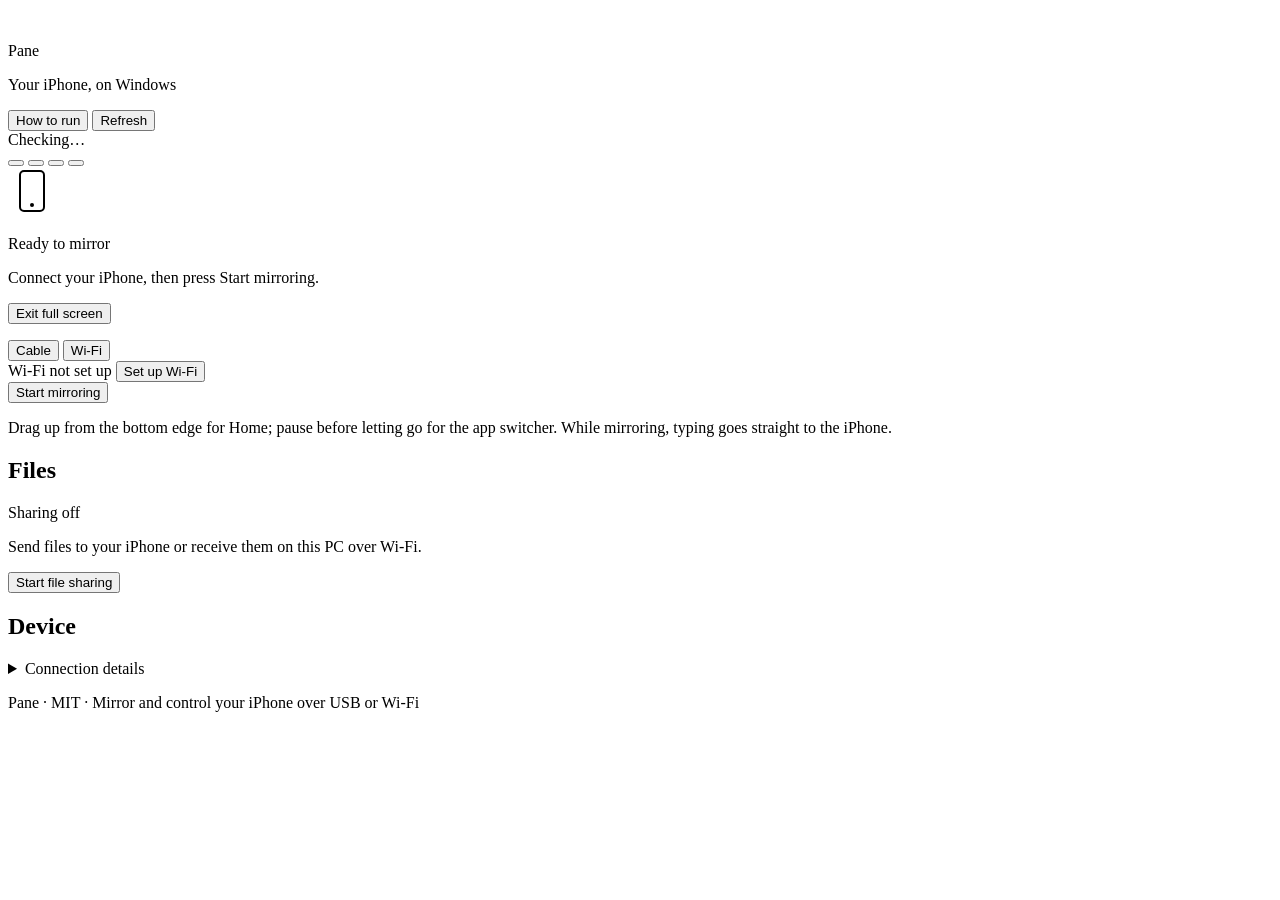
==== handset/web/index.html @ cc54b344 "feat: add paired Wi-Fi file sharing and media clipboard" ====
<!DOCTYPE html>
<html lang="en">
<head>
  <meta charset="utf-8">
  <meta name="viewport" content="width=device-width, initial-scale=1">
  <meta name="description" content="Mirror and control your iPhone screen on Windows over USB.">
  <title>Pane — your iPhone on Windows</title>
  <link rel="icon" type="image/svg+xml" href="/logo.svg">
  <link rel="stylesheet" href="/app.css">
  <link rel="stylesheet" href="/files.css">
  <link rel="stylesheet" href="/toast.css">
</head>
<body>
  <div class="app">
    <header class="bar">
      <div class="brand">
        <img class="brand-mark" src="/logo.svg" alt="" aria-hidden="true">
        <div>
          <p class="brand-name">Pane</p>
          <p class="brand-tag">Your iPhone, on Windows</p>
        </div>
      </div>
      <nav class="bar-actions">
        <button type="button" class="ghost" id="toggle-guide" aria-expanded="false" aria-controls="run-guide">How to run</button>
        <button type="button" class="ghost" id="refresh" title="Refresh connection">Refresh</button>
      </nav>
    </header>

    <main class="workspace" id="workspace">
      <div class="mirror-split">
        <section class="mirror-pane" aria-label="iPhone screen">
          <div class="stage-meta">
            <span class="pill" id="pill-connection">Checking…</span>
            <span class="pill pill-muted" id="pill-device" hidden>No iPhone</span>
          </div>

          <div class="iphone" id="phone-shell">
            <button type="button" class="iphone-key key-action" data-btn="mute" title="Action / Mute" aria-label="Mute"></button>
            <button type="button" class="iphone-key key-volup" data-btn="volume-up" title="Volume up" aria-label="Volume up"></button>
            <button type="button" class="iphone-key key-voldown" data-btn="volume-down" title="Volume down" aria-label="Volume down"></button>
            <button type="button" class="iphone-key key-side" data-btn="lock" title="Side button (lock)" aria-label="Side button"></button>

            <div class="iphone-rim">
              <div class="iphone-bezel">
                <div class="iphone-screen" id="phone-screen">
                  <div class="placeholder" id="placeholder">
                    <div class="placeholder-icon" aria-hidden="true">
                      <svg viewBox="0 0 48 48" width="48" height="48" fill="none" xmlns="http://www.w3.org/2000/svg">
                        <rect x="12" y="4" width="24" height="40" rx="4" stroke="currentColor" stroke-width="2"/>
                        <circle cx="24" cy="38" r="2" fill="currentColor"/>
                      </svg>
                    </div>
                    <p class="placeholder-title">Ready to mirror</p>
                    <p class="placeholder-hint" id="placeholder-hint">Connect your iPhone, then press Start mirroring.</p>
                  </div>
                  <iframe id="screen-view" class="screen-frame" title="iPhone screen" allow="clipboard-read; clipboard-write" hidden src="about:blank"></iframe>
                  <div class="iphone-notch" aria-hidden="true"><span class="notch-cam"></span></div>
                  <button type="button" class="fs-exit" id="fs-exit" title="Exit full screen (Esc)">Exit full screen</button>
                </div>
              </div>
            </div>
          </div>

          <p class="stage-note" id="screen-note" role="status"></p>
        </section>

        <aside class="control-pane" aria-label="Device and controls">
          <section class="card panel-start">
            <div class="segmented" role="radiogroup" aria-label="Connection">
              <button type="button" class="seg is-active" data-transport="usb" role="radio" aria-checked="true">Cable</button>
              <button type="button" class="seg" data-transport="wifi" role="radio" aria-checked="false">Wi‑Fi</button>
            </div>
            <div class="wifi-row" id="wifi-row">
              <span class="wifi-state" id="wifi-state">Wi‑Fi not set up</span>
              <button type="button" class="ctl ctl-sm" id="wifi-pair">Set up Wi‑Fi</button>
            </div>
            <button type="button" class="primary primary-block" id="show-screen">Start mirroring</button>
            <button type="button" class="ghost ghost-block" id="restart-screen" hidden>Restart screen</button>
            <button type="button" class="ghost ghost-block kb-toggle" id="kb-toggle" aria-pressed="true" hidden>⌨ Keyboard → iPhone: On</button>
            <p class="control-hint" id="control-hint">Drag up from the bottom edge for Home; pause before letting go for the app switcher. While mirroring, typing goes straight to the iPhone.</p>
          </section>

          <section class="card panel-remote" id="remote-panel" hidden>
            <h2 class="card-title">Gestures</h2>
            <div class="control-grid">
              <button type="button" class="ctl ctl-accent" data-gesture="home" title="Go to the Home Screen">Home</button>
              <button type="button" class="ctl" data-gesture="switcher" title="Show recent apps">App switcher</button>
              <button type="button" class="ctl" data-gesture="notifications" title="Swipe down from the top left">Notifications</button>
              <button type="button" class="ctl" data-gesture="control" title="Swipe down from the top right">Control Center</button>
              <button type="button" class="ctl" data-swipe="left" title="Swipe from right edge">← Swipe</button>
              <button type="button" class="ctl" data-swipe="right" title="Swipe from left edge">Swipe →</button>
            </div>

            <h2 class="card-title card-title-gap">Buttons</h2>
            <div class="control-row">
              <button type="button" class="ctl ctl-sm" data-btn="home">Home</button>
              <button type="button" class="ctl ctl-sm" data-btn="siri">Siri</button>
              <button type="button" class="ctl ctl-sm" data-btn="lock">Lock</button>
              <button type="button" class="ctl ctl-sm" data-btn="mute">Mute</button>
            </div>
            <div class="control-row control-row-2">
              <button type="button" class="ctl ctl-sm" data-btn="volume-up">Vol +</button>
              <button type="button" class="ctl ctl-sm" data-btn="volume-down">Vol −</button>
            </div>

            <h2 class="card-title card-title-gap">Clipboard</h2>
            <button type="button" class="ctl ctl-full" id="clipboard-sync" aria-pressed="false">Sync iPhone → PC: Off</button>
            <p class="fine" id="clipboard-sync-note" role="status" aria-live="polite">Enable to use iOS’s native Copy with PC apps.</p>
            <div class="control-row clipboard-row">
              <button type="button" class="ctl ctl-sm" data-clipboard="paste">Paste PC clipboard</button>
              <button type="button" class="ctl ctl-sm" data-clipboard="copy">Copy selection to PC</button>
            </div>
            <div class="control-row clipboard-row">
              <button type="button" class="ctl ctl-sm" data-clipboard="get">Get iPhone clipboard</button>
              <button type="button" class="ctl ctl-sm" data-clipboard="paste-device">Paste iPhone clipboard</button>
            </div>
            <div class="control-row clipboard-row">
              <button type="button" class="ctl ctl-sm" data-clipboard="send">Send PC clipboard</button>
            </div>
            <p class="fine">Ctrl+C copies selected iPhone content to PC; Ctrl+V pastes PC content. To use iOS’s own Paste menu, click Send PC clipboard, then hold the left mouse button on the text field. Native Copy updates PC automatically when sync is on.</p>
            <p class="fine">Videos: copy one MP4, MOV or M4V file on PC, then paste into an iPhone app that accepts videos. Direct clips are limited to 32 MB. Videos copied to PC can be pasted into Explorer or apps that accept video files.</p>

            <div class="view-tools">
              <span class="view-label">View</span>
              <div class="zoom-cluster">
                <button type="button" class="ctl ctl-icon" id="zoom-out" title="Zoom out">−</button>
                <button type="button" class="ctl ctl-icon" id="zoom-reset" title="Fit">100%</button>
                <button type="button" class="ctl ctl-icon" id="zoom-in" title="Zoom in">+</button>
              </div>
              <div class="rotate-cluster">
                <button type="button" class="ctl ctl-icon" id="rotate-ccw" title="Rotate counter-clockwise">↺</button>
                <button type="button" class="ctl ctl-icon" id="rotate-cw" title="Rotate clockwise">↻</button>
              </div>
              <button type="button" class="ctl ctl-full" id="fullscreen" title="Full screen touch view (Esc to exit)">⛶ Full screen</button>
            </div>
          </section>

          <section class="card file-transfer" id="files-panel" data-files-mode="desktop" aria-labelledby="files-title">
            <div class="files-heading"><h2 class="card-title" id="files-title">Files</h2><span id="files-connection">Sharing off</span></div>
            <p class="files-intro">Send files to your iPhone or receive them on this PC over Wi-Fi.</p>
            <button type="button" class="ctl" id="files-toggle">Start file sharing</button>
            <div id="files-pairing" hidden>
              <p class="files-intro">Camera unavailable while mirroring? Open this address in Safari on your iPhone:</p>
              <p class="files-manual-address" id="files-manual-address"></p>
              <p class="files-label">Then enter this pairing code:</p>
              <p class="files-code" id="files-code"></p>
              <p class="files-intro">Scan with your iPhone camera and open in Safari. Keep both devices on the same Wi-Fi.</p>
              <img id="files-qr" class="files-qr" alt="Scan to pair your iPhone for file transfers" width="180" height="180" hidden>
              <label class="files-label" for="files-address">PC network address</label>
              <select id="files-address"></select>
              <label class="files-label" for="files-link">Or open this link on your iPhone</label>
              <input id="files-link" type="text" readonly>
              <button type="button" class="ctl" id="files-copy">Copy pairing link</button>
              <p class="files-help">If Safari cannot connect, allow Python on your trusted Wi-Fi in Windows Firewall. Transfers use your local network; use Wi-Fi you trust.</p>
            </div>
            <div id="files-content" hidden>
              <div class="files-drop" id="files-drop">
                <p>Drop files here to send to iPhone</p>
                <button class="ctl" type="button" id="files-choose">Choose files</button>
                <input id="files-input" type="file" multiple hidden>
                <span class="files-help">Up to 1 GB per file. Save each file from Safari on your iPhone.</span>
              </div>
              <div id="files-progress-wrap" hidden>
                <label for="files-progress" id="files-progress-label">Sending…</label>
                <progress id="files-progress" max="100" value="0"></progress>
                <button type="button" class="ctl" id="files-cancel">Cancel upload</button>
              </div>
              <h3 class="files-subtitle">Ready for iPhone</h3><ul id="files-outgoing" class="files-list"></ul>
              <h3 class="files-subtitle">Received on PC</h3><ul id="files-incoming" class="files-list"></ul>
              <p class="files-help" id="files-folder"></p>
            </div>
            <p id="files-message" class="files-message" role="status" aria-live="polite"></p>
          </section>

          <section class="card" id="device-card">
            <h2 class="card-title">Device</h2>
            <ul class="device-list" id="devices"></ul>
            <div class="device-detail" id="detail" hidden></div>
          </section>

          <details class="card card-details">
            <summary>Connection details</summary>
            <dl class="kv" id="status"></dl>
            <p class="fine" id="status-note"></p>
          </details>
        </aside>
      </div>
    </main>

    <section class="guide" id="run-guide" hidden>
      <div class="guide-inner">
        <h2>How to run Pane</h2>
        <p class="guide-lead">Open-source mirroring for Windows. Everything runs on your PC; the phone stays on USB.</p>

        <div class="guide-grid">
          <article class="guide-step">
            <span class="step-num">1</span>
            <h3>Prerequisites</h3>
            <ul>
              <li>Windows 10 or 11</li>
              <li>Python 3.10+</li>
              <li><a href="https://apps.microsoft.com/store/detail/apple-devices/9np83t1wptph" rel="noopener">Apple Devices</a> from Microsoft Store</li>
              <li>USB‑C data cable (not charge‑only)</li>
            </ul>
          </article>

          <article class="guide-step">
            <span class="step-num">2</span>
            <h3>Install</h3>
            <pre class="code"><code>git clone &lt;your-repo-url&gt;
cd handset
pip install pymobiledevice3</code></pre>
            <p class="fine">On Windows, if <code>pip install pymobiledevice3</code> fails on native wheels, install the package without optional firmware tools, then run from this repo (it includes small shims).</p>
          </article>

          <article class="guide-step">
            <span class="step-num">3</span>
            <h3>Start the server</h3>
            <pre class="code"><code>python -m handset.server</code></pre>
            <p class="fine">Open <a href="http://127.0.0.1:8765">http://127.0.0.1:8765</a> in your browser. Keep the terminal open.</p>
          </article>

          <article class="guide-step">
            <span class="step-num">4</span>
            <h3>iPhone setup</h3>
            <ul>
              <li>Plug in and unlock the iPhone</li>
              <li>Tap <strong>Trust</strong> on the phone</li>
              <li>Enable <strong>Settings → Privacy &amp; Security → Developer Mode</strong> and restart</li>
              <li>Press <strong>Start mirroring</strong> here (first run may mount a developer image; keep the phone unlocked)</li>
            </ul>
          </article>
        </div>

        <p class="guide-footer fine">Pane uses the same display tunnel as Xcode Device Hub, over USB or Wi‑Fi. It does not run iOS on Windows—it streams and controls your physical iPhone.</p>
      </div>
    </section>

    <footer class="foot">
      <p>Pane · MIT · Mirror and control your iPhone over USB or Wi‑Fi</p>
    </footer>
  </div>
  <script src="/toast.js"></script>
  <script src="/keys.js?v=clipboard-bridge-2"></script>
  <script src="/app.js"></script>
  <script src="/files.js"></script>
</body>
</html>
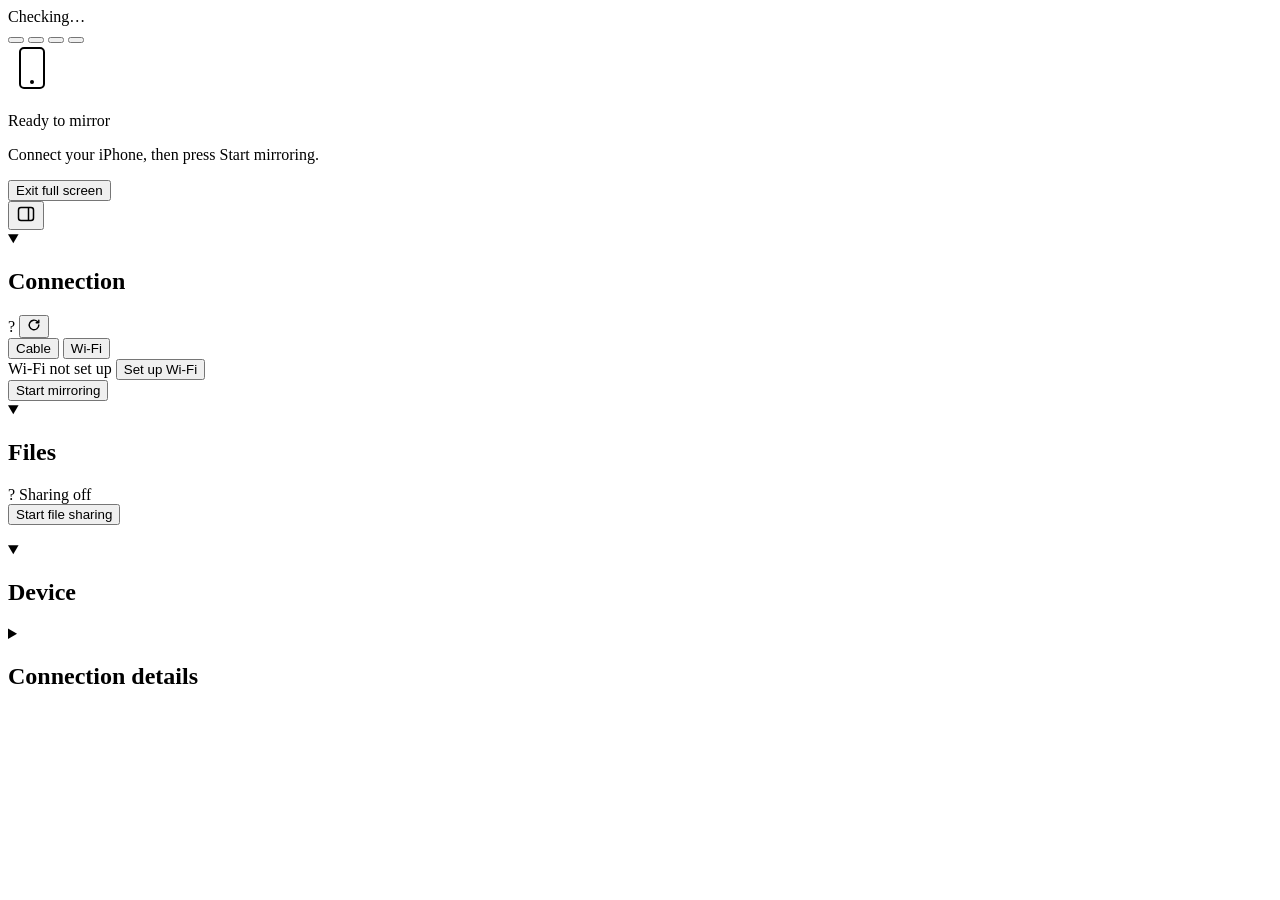
==== commit af919a96: "feat(ui): phone-first layout with a toggleable controls drawer - Remove the header (brand, How to ru" ====
--- a/handset/web/index.html
+++ b/handset/web/index.html
@@ -9,239 +9,218 @@
   <link rel="stylesheet" href="/app.css">
   <link rel="stylesheet" href="/files.css">
   <link rel="stylesheet" href="/toast.css">
+  <script>
+    // Apply the remembered drawer state before first paint so it doesn't slide on load.
+    try {
+      if (localStorage.getItem("pane-sidebar") === "closed") document.documentElement.classList.add("drawer-closed");
+    } catch (_) {}
+  </script>
 </head>
 <body>
-  <div class="app">
-    <header class="bar">
-      <div class="brand">
-        <img class="brand-mark" src="/logo.svg" alt="" aria-hidden="true">
-        <div>
-          <p class="brand-name">Pane</p>
-          <p class="brand-tag">Your iPhone, on Windows</p>
-        </div>
+  <main class="workspace" id="workspace">
+    <section class="mirror-pane" aria-label="iPhone screen">
+      <div class="stage-meta">
+        <span class="pill" id="pill-connection">Checking…</span>
+        <span class="pill pill-muted" id="pill-device" hidden>No iPhone</span>
       </div>
-      <nav class="bar-actions">
-        <button type="button" class="ghost" id="toggle-guide" aria-expanded="false" aria-controls="run-guide">How to run</button>
-        <button type="button" class="ghost" id="refresh" title="Refresh connection">Refresh</button>
-      </nav>
-    </header>
-
-    <main class="workspace" id="workspace">
-      <div class="mirror-split">
-        <section class="mirror-pane" aria-label="iPhone screen">
-          <div class="stage-meta">
-            <span class="pill" id="pill-connection">Checking…</span>
-            <span class="pill pill-muted" id="pill-device" hidden>No iPhone</span>
-          </div>
-
-          <div class="iphone" id="phone-shell">
-            <button type="button" class="iphone-key key-action" data-btn="mute" title="Action / Mute" aria-label="Mute"></button>
-            <button type="button" class="iphone-key key-volup" data-btn="volume-up" title="Volume up" aria-label="Volume up"></button>
-            <button type="button" class="iphone-key key-voldown" data-btn="volume-down" title="Volume down" aria-label="Volume down"></button>
-            <button type="button" class="iphone-key key-side" data-btn="lock" title="Side button (lock)" aria-label="Side button"></button>
-
-            <div class="iphone-rim">
-              <div class="iphone-bezel">
-                <div class="iphone-screen" id="phone-screen">
-                  <div class="placeholder" id="placeholder">
-                    <div class="placeholder-icon" aria-hidden="true">
-                      <svg viewBox="0 0 48 48" width="48" height="48" fill="none" xmlns="http://www.w3.org/2000/svg">
-                        <rect x="12" y="4" width="24" height="40" rx="4" stroke="currentColor" stroke-width="2"/>
-                        <circle cx="24" cy="38" r="2" fill="currentColor"/>
-                      </svg>
-                    </div>
-                    <p class="placeholder-title">Ready to mirror</p>
-                    <p class="placeholder-hint" id="placeholder-hint">Connect your iPhone, then press Start mirroring.</p>
-                  </div>
-                  <iframe id="screen-view" class="screen-frame" title="iPhone screen" allow="clipboard-read; clipboard-write" hidden src="about:blank"></iframe>
-                  <div class="iphone-notch" aria-hidden="true"><span class="notch-cam"></span></div>
-                  <button type="button" class="fs-exit" id="fs-exit" title="Exit full screen (Esc)">Exit full screen</button>
+
+      <div class="iphone" id="phone-shell" data-turn="ccw">
+        <button type="button" class="iphone-key key-action" data-btn="mute" title="Action / Mute" aria-label="Mute"></button>
+        <button type="button" class="iphone-key key-volup" data-btn="volume-up" title="Volume up" aria-label="Volume up"></button>
+        <button type="button" class="iphone-key key-voldown" data-btn="volume-down" title="Volume down" aria-label="Volume down"></button>
+        <button type="button" class="iphone-key key-side" data-btn="lock" title="Side button (lock)" aria-label="Side button"></button>
+
+        <div class="iphone-rim">
+          <div class="iphone-bezel">
+            <div class="iphone-screen" id="phone-screen">
+              <div class="placeholder" id="placeholder">
+                <div class="placeholder-icon" aria-hidden="true">
+                  <svg viewBox="0 0 48 48" width="48" height="48" fill="none" xmlns="http://www.w3.org/2000/svg">
+                    <rect x="12" y="4" width="24" height="40" rx="4" stroke="currentColor" stroke-width="2"/>
+                    <circle cx="24" cy="38" r="2" fill="currentColor"/>
+                  </svg>
                 </div>
+                <p class="placeholder-title">Ready to mirror</p>
+                <p class="placeholder-hint" id="placeholder-hint">Connect your iPhone, then press Start mirroring.</p>
               </div>
+              <iframe id="screen-view" class="screen-frame" title="iPhone screen" allow="clipboard-read; clipboard-write" hidden src="about:blank"></iframe>
+              <div class="iphone-notch" aria-hidden="true"><span class="notch-cam"></span></div>
+              <button type="button" class="fs-exit" id="fs-exit" title="Exit full screen (Esc)">Exit full screen</button>
             </div>
           </div>
-
-          <p class="stage-note" id="screen-note" role="status"></p>
-        </section>
-
-        <aside class="control-pane" aria-label="Device and controls">
-          <section class="card panel-start">
-            <div class="segmented" role="radiogroup" aria-label="Connection">
-              <button type="button" class="seg is-active" data-transport="usb" role="radio" aria-checked="true">Cable</button>
-              <button type="button" class="seg" data-transport="wifi" role="radio" aria-checked="false">Wi‑Fi</button>
-            </div>
-            <div class="wifi-row" id="wifi-row">
-              <span class="wifi-state" id="wifi-state">Wi‑Fi not set up</span>
-              <button type="button" class="ctl ctl-sm" id="wifi-pair">Set up Wi‑Fi</button>
-            </div>
-            <button type="button" class="primary primary-block" id="show-screen">Start mirroring</button>
-            <button type="button" class="ghost ghost-block" id="restart-screen" hidden>Restart screen</button>
-            <button type="button" class="ghost ghost-block kb-toggle" id="kb-toggle" aria-pressed="true" hidden>⌨ Keyboard → iPhone: On</button>
-            <p class="control-hint" id="control-hint">Drag up from the bottom edge for Home; pause before letting go for the app switcher. While mirroring, typing goes straight to the iPhone.</p>
-          </section>
-
-          <section class="card panel-remote" id="remote-panel" hidden>
-            <h2 class="card-title">Gestures</h2>
-            <div class="control-grid">
-              <button type="button" class="ctl ctl-accent" data-gesture="home" title="Go to the Home Screen">Home</button>
-              <button type="button" class="ctl" data-gesture="switcher" title="Show recent apps">App switcher</button>
-              <button type="button" class="ctl" data-gesture="notifications" title="Swipe down from the top left">Notifications</button>
-              <button type="button" class="ctl" data-gesture="control" title="Swipe down from the top right">Control Center</button>
-              <button type="button" class="ctl" data-swipe="left" title="Swipe from right edge">← Swipe</button>
-              <button type="button" class="ctl" data-swipe="right" title="Swipe from left edge">Swipe →</button>
-            </div>
-
-            <h2 class="card-title card-title-gap">Buttons</h2>
-            <div class="control-row">
-              <button type="button" class="ctl ctl-sm" data-btn="home">Home</button>
-              <button type="button" class="ctl ctl-sm" data-btn="siri">Siri</button>
-              <button type="button" class="ctl ctl-sm" data-btn="lock">Lock</button>
-              <button type="button" class="ctl ctl-sm" data-btn="mute">Mute</button>
-            </div>
-            <div class="control-row control-row-2">
-              <button type="button" class="ctl ctl-sm" data-btn="volume-up">Vol +</button>
-              <button type="button" class="ctl ctl-sm" data-btn="volume-down">Vol −</button>
-            </div>
-
-            <h2 class="card-title card-title-gap">Clipboard</h2>
-            <button type="button" class="ctl ctl-full" id="clipboard-sync" aria-pressed="false">Sync iPhone → PC: Off</button>
-            <p class="fine" id="clipboard-sync-note" role="status" aria-live="polite">Enable to use iOS’s native Copy with PC apps.</p>
-            <div class="control-row clipboard-row">
-              <button type="button" class="ctl ctl-sm" data-clipboard="paste">Paste PC clipboard</button>
-              <button type="button" class="ctl ctl-sm" data-clipboard="copy">Copy selection to PC</button>
-            </div>
-            <div class="control-row clipboard-row">
-              <button type="button" class="ctl ctl-sm" data-clipboard="get">Get iPhone clipboard</button>
-              <button type="button" class="ctl ctl-sm" data-clipboard="paste-device">Paste iPhone clipboard</button>
-            </div>
-            <div class="control-row clipboard-row">
-              <button type="button" class="ctl ctl-sm" data-clipboard="send">Send PC clipboard</button>
-            </div>
-            <p class="fine">Ctrl+C copies selected iPhone content to PC; Ctrl+V pastes PC content. To use iOS’s own Paste menu, click Send PC clipboard, then hold the left mouse button on the text field. Native Copy updates PC automatically when sync is on.</p>
-            <p class="fine">Videos: copy one MP4, MOV or M4V file on PC, then paste into an iPhone app that accepts videos. Direct clips are limited to 32 MB. Videos copied to PC can be pasted into Explorer or apps that accept video files.</p>
-
-            <div class="view-tools">
-              <span class="view-label">View</span>
-              <div class="zoom-cluster">
-                <button type="button" class="ctl ctl-icon" id="zoom-out" title="Zoom out">−</button>
-                <button type="button" class="ctl ctl-icon" id="zoom-reset" title="Fit">100%</button>
-                <button type="button" class="ctl ctl-icon" id="zoom-in" title="Zoom in">+</button>
-              </div>
-              <div class="rotate-cluster">
-                <button type="button" class="ctl ctl-icon" id="rotate-ccw" title="Rotate counter-clockwise">↺</button>
-                <button type="button" class="ctl ctl-icon" id="rotate-cw" title="Rotate clockwise">↻</button>
-              </div>
-              <button type="button" class="ctl ctl-full" id="fullscreen" title="Full screen touch view (Esc to exit)">⛶ Full screen</button>
-            </div>
-          </section>
-
-          <section class="card file-transfer" id="files-panel" data-files-mode="desktop" aria-labelledby="files-title">
-            <div class="files-heading"><h2 class="card-title" id="files-title">Files</h2><span id="files-connection">Sharing off</span></div>
-            <p class="files-intro">Send files to your iPhone or receive them on this PC over Wi-Fi.</p>
-            <button type="button" class="ctl" id="files-toggle">Start file sharing</button>
-            <div id="files-pairing" hidden>
-              <p class="files-intro">Camera unavailable while mirroring? Open this address in Safari on your iPhone:</p>
-              <p class="files-manual-address" id="files-manual-address"></p>
-              <p class="files-label">Then enter this pairing code:</p>
-              <p class="files-code" id="files-code"></p>
-              <p class="files-intro">Scan with your iPhone camera and open in Safari. Keep both devices on the same Wi-Fi.</p>
-              <img id="files-qr" class="files-qr" alt="Scan to pair your iPhone for file transfers" width="180" height="180" hidden>
-              <label class="files-label" for="files-address">PC network address</label>
-              <select id="files-address"></select>
-              <label class="files-label" for="files-link">Or open this link on your iPhone</label>
-              <input id="files-link" type="text" readonly>
-              <button type="button" class="ctl" id="files-copy">Copy pairing link</button>
-              <p class="files-help">If Safari cannot connect, allow Python on your trusted Wi-Fi in Windows Firewall. Transfers use your local network; use Wi-Fi you trust.</p>
-            </div>
-            <div id="files-content" hidden>
-              <div class="files-drop" id="files-drop">
-                <p>Drop files here to send to iPhone</p>
-                <button class="ctl" type="button" id="files-choose">Choose files</button>
-                <input id="files-input" type="file" multiple hidden>
-                <span class="files-help">Up to 1 GB per file. Save each file from Safari on your iPhone.</span>
-              </div>
-              <div id="files-progress-wrap" hidden>
-                <label for="files-progress" id="files-progress-label">Sending…</label>
-                <progress id="files-progress" max="100" value="0"></progress>
-                <button type="button" class="ctl" id="files-cancel">Cancel upload</button>
-              </div>
-              <h3 class="files-subtitle">Ready for iPhone</h3><ul id="files-outgoing" class="files-list"></ul>
-              <h3 class="files-subtitle">Received on PC</h3><ul id="files-incoming" class="files-list"></ul>
-              <p class="files-help" id="files-folder"></p>
-            </div>
-            <p id="files-message" class="files-message" role="status" aria-live="polite"></p>
-          </section>
-
-          <section class="card" id="device-card">
-            <h2 class="card-title">Device</h2>
-            <ul class="device-list" id="devices"></ul>
-            <div class="device-detail" id="detail" hidden></div>
-          </section>
-
-          <details class="card card-details">
-            <summary>Connection details</summary>
-            <dl class="kv" id="status"></dl>
-            <p class="fine" id="status-note"></p>
-          </details>
-        </aside>
-      </div>
-    </main>
-
-    <section class="guide" id="run-guide" hidden>
-      <div class="guide-inner">
-        <h2>How to run Pane</h2>
-        <p class="guide-lead">Open-source mirroring for Windows. Everything runs on your PC; the phone stays on USB.</p>
-
-        <div class="guide-grid">
-          <article class="guide-step">
-            <span class="step-num">1</span>
-            <h3>Prerequisites</h3>
-            <ul>
-              <li>Windows 10 or 11</li>
-              <li>Python 3.10+</li>
-              <li><a href="https://apps.microsoft.com/store/detail/apple-devices/9np83t1wptph" rel="noopener">Apple Devices</a> from Microsoft Store</li>
-              <li>USB‑C data cable (not charge‑only)</li>
-            </ul>
-          </article>
-
-          <article class="guide-step">
-            <span class="step-num">2</span>
-            <h3>Install</h3>
-            <pre class="code"><code>git clone &lt;your-repo-url&gt;
-cd handset
-pip install pymobiledevice3</code></pre>
-            <p class="fine">On Windows, if <code>pip install pymobiledevice3</code> fails on native wheels, install the package without optional firmware tools, then run from this repo (it includes small shims).</p>
-          </article>
-
-          <article class="guide-step">
-            <span class="step-num">3</span>
-            <h3>Start the server</h3>
-            <pre class="code"><code>python -m handset.server</code></pre>
-            <p class="fine">Open <a href="http://127.0.0.1:8765">http://127.0.0.1:8765</a> in your browser. Keep the terminal open.</p>
-          </article>
-
-          <article class="guide-step">
-            <span class="step-num">4</span>
-            <h3>iPhone setup</h3>
-            <ul>
-              <li>Plug in and unlock the iPhone</li>
-              <li>Tap <strong>Trust</strong> on the phone</li>
-              <li>Enable <strong>Settings → Privacy &amp; Security → Developer Mode</strong> and restart</li>
-              <li>Press <strong>Start mirroring</strong> here (first run may mount a developer image; keep the phone unlocked)</li>
-            </ul>
-          </article>
-        </div>
-
-        <p class="guide-footer fine">Pane uses the same display tunnel as Xcode Device Hub, over USB or Wi‑Fi. It does not run iOS on Windows—it streams and controls your physical iPhone.</p>
+        </div>
       </div>
     </section>
 
-    <footer class="foot">
-      <p>Pane · MIT · Mirror and control your iPhone over USB or Wi‑Fi</p>
-    </footer>
-  </div>
+    <div class="view-tools" id="view-tools" role="toolbar" aria-label="View" hidden>
+      <button type="button" class="ctl ctl-icon" id="zoom-out" title="Zoom out" aria-label="Zoom out">−</button>
+      <button type="button" class="ctl ctl-icon zoom-level" id="zoom-reset" title="Reset zoom (fit)">100%</button>
+      <button type="button" class="ctl ctl-icon" id="zoom-in" title="Zoom in" aria-label="Zoom in">+</button>
+      <span class="view-sep" aria-hidden="true"></span>
+      <button type="button" class="ctl ctl-icon" id="rotate-ccw" title="Rotate counter-clockwise" aria-label="Rotate counter-clockwise">↺</button>
+      <button type="button" class="ctl ctl-icon" id="rotate-cw" title="Rotate clockwise" aria-label="Rotate clockwise">↻</button>
+      <span class="view-sep" aria-hidden="true"></span>
+      <button type="button" class="ctl ctl-icon" id="fullscreen" title="Full screen touch view (Esc to exit)" aria-label="Full screen">
+        <svg viewBox="0 0 16 16" width="16" height="16" aria-hidden="true"><path d="M2 6V2h4M10 2h4v4M14 10v4h-4M6 14H2v-4" fill="none" stroke="currentColor" stroke-width="1.6" stroke-linecap="round" stroke-linejoin="round"/></svg>
+      </button>
+    </div>
+  </main>
+
+  <button type="button" class="drawer-toggle" id="drawer-toggle" aria-controls="drawer" aria-expanded="true" title="Toggle sidebar">
+    <svg viewBox="0 0 20 20" width="20" height="20" aria-hidden="true">
+      <rect x="2.5" y="3.5" width="15" height="13" rx="2.5" fill="none" stroke="currentColor" stroke-width="1.5"/>
+      <path d="M12.5 3.5v13" stroke="currentColor" stroke-width="1.5"/>
+    </svg>
+  </button>
+
+  <aside class="drawer" id="drawer" aria-label="Device and controls">
+    <div class="drawer-scroll">
+      <details class="card section" data-section="connection" open>
+        <summary>
+          <h2 class="card-title">Connection</h2>
+          <span class="help" tabindex="0" role="note" data-tip="Choose Cable or Wi‑Fi, then press Start mirroring. Drag up from the bottom edge of the screen for Home; pause before letting go for the app switcher. While mirroring, typing goes straight to the iPhone.">?</span>
+          <button type="button" class="ctl ctl-icon summary-action" id="refresh" title="Refresh connection" aria-label="Refresh connection">
+            <svg viewBox="0 0 16 16" width="14" height="14" aria-hidden="true"><path d="M13.5 8a5.5 5.5 0 1 1-1.6-3.9M13.5 2.5v3h-3" fill="none" stroke="currentColor" stroke-width="1.6" stroke-linecap="round" stroke-linejoin="round"/></svg>
+          </button>
+        </summary>
+        <div class="section-body">
+          <div class="segmented" role="radiogroup" aria-label="Connection">
+            <button type="button" class="seg is-active" data-transport="usb" role="radio" aria-checked="true">Cable</button>
+            <button type="button" class="seg" data-transport="wifi" role="radio" aria-checked="false">Wi‑Fi</button>
+          </div>
+          <div class="wifi-row" id="wifi-row">
+            <span class="wifi-state" id="wifi-state">Wi‑Fi not set up</span>
+            <button type="button" class="ctl ctl-sm" id="wifi-pair">Set up Wi‑Fi</button>
+          </div>
+          <button type="button" class="primary primary-block" id="show-screen">Start mirroring</button>
+          <button type="button" class="ghost ghost-block" id="restart-screen" hidden>Restart screen</button>
+          <button type="button" class="ghost ghost-block kb-toggle" id="kb-toggle" aria-pressed="true" hidden>⌨ Keyboard → iPhone: On</button>
+        </div>
+      </details>
+
+      <details class="card section" data-section="controls" id="remote-panel" open hidden>
+        <summary>
+          <h2 class="card-title">Controls</h2>
+          <span class="help" tabindex="0" role="note" data-tip="Gestures, hardware buttons and clipboard for the mirrored iPhone. Available while mirroring.">?</span>
+        </summary>
+        <div class="section-body">
+          <h3 class="sub-title">Gestures</h3>
+          <div class="control-grid">
+            <button type="button" class="ctl ctl-accent" data-gesture="home" title="Go to the Home Screen">Home</button>
+            <button type="button" class="ctl" data-gesture="switcher" title="Show recent apps">App switcher</button>
+            <button type="button" class="ctl" data-gesture="notifications" title="Swipe down from the top left">Notifications</button>
+            <button type="button" class="ctl" data-gesture="control" title="Swipe down from the top right">Control Center</button>
+            <button type="button" class="ctl" data-swipe="left" title="Swipe from right edge">← Swipe</button>
+            <button type="button" class="ctl" data-swipe="right" title="Swipe from left edge">Swipe →</button>
+          </div>
+
+          <h3 class="sub-title">Buttons</h3>
+          <div class="control-row">
+            <button type="button" class="ctl ctl-sm" data-btn="home">Home</button>
+            <button type="button" class="ctl ctl-sm" data-btn="siri">Siri</button>
+            <button type="button" class="ctl ctl-sm" data-btn="lock">Lock</button>
+            <button type="button" class="ctl ctl-sm" data-btn="mute">Mute</button>
+          </div>
+          <div class="control-row">
+            <button type="button" class="ctl ctl-sm" data-btn="volume-up">Vol +</button>
+            <button type="button" class="ctl ctl-sm" data-btn="volume-down">Vol −</button>
+            <button type="button" class="ctl ctl-sm" data-combo="screenshot" title="Press Volume up + Home together">Screenshot</button>
+            <button type="button" class="ctl ctl-sm" data-gesture="search" title="Swipe down from the middle of the Home Screen">Search</button>
+          </div>
+
+          <h3 class="sub-title">Clipboard
+            <span class="help" tabindex="0" role="note" data-tip="Ctrl+C copies selected iPhone content to PC; Ctrl+V pastes PC content. To use iOS’s own Paste menu, click Send PC clipboard, then hold the left mouse button on the text field. Native Copy updates PC automatically when sync is on. Videos: copy one MP4, MOV or M4V file on PC, then paste into an iPhone app that accepts videos (direct clips up to 32 MB). Videos copied to PC can be pasted into Explorer or apps that accept video files.">?</span>
+          </h3>
+          <button type="button" class="ctl ctl-full" id="clipboard-sync" aria-pressed="false">Sync iPhone → PC: Off</button>
+          <p class="fine" id="clipboard-sync-note" role="status" aria-live="polite"></p>
+          <div class="control-row clipboard-row">
+            <button type="button" class="ctl ctl-sm" data-clipboard="paste">Paste PC clipboard</button>
+            <button type="button" class="ctl ctl-sm" data-clipboard="copy">Copy selection to PC</button>
+          </div>
+          <div class="control-row clipboard-row">
+            <button type="button" class="ctl ctl-sm" data-clipboard="get">Get iPhone clipboard</button>
+            <button type="button" class="ctl ctl-sm" data-clipboard="paste-device">Paste iPhone clipboard</button>
+          </div>
+          <div class="control-row clipboard-row">
+            <button type="button" class="ctl ctl-sm" data-clipboard="send">Send PC clipboard</button>
+            <button type="button" class="ctl ctl-sm" id="pick-video-open">Pick iPhone video…</button>
+          </div>
+        </div>
+      </details>
+
+      <details class="card section file-transfer" data-section="files" id="files-panel" data-files-mode="desktop" open>
+        <summary>
+          <h2 class="card-title" id="files-title">Files</h2>
+          <span class="help" tabindex="0" role="note" data-tip="Send files to your iPhone or receive them on this PC over Wi‑Fi. Pair by scanning the QR code with the iPhone camera, or open the address in Safari and enter the code. Keep both devices on the same Wi‑Fi. If Safari cannot connect, allow Pane on your trusted network in Windows Firewall. Up to 1 GB per file; save each file from Safari on the iPhone.">?</span>
+          <span id="files-connection">Sharing off</span>
+        </summary>
+        <div class="section-body">
+          <button type="button" class="ctl" id="files-toggle">Start file sharing</button>
+          <div id="files-pairing" hidden>
+            <p class="files-label">Open in Safari on your iPhone</p>
+            <p class="files-manual-address" id="files-manual-address"></p>
+            <p class="files-label">Pairing code</p>
+            <p class="files-code" id="files-code"></p>
+            <img id="files-qr" class="files-qr" alt="Scan to pair your iPhone for file transfers" width="180" height="180" hidden>
+            <label class="files-label" for="files-address">PC network address</label>
+            <select id="files-address"></select>
+            <label class="files-label" for="files-link">Pairing link</label>
+            <input id="files-link" type="text" readonly>
+            <button type="button" class="ctl" id="files-copy">Copy pairing link</button>
+          </div>
+          <div id="files-content" hidden>
+            <div class="files-drop" id="files-drop">
+              <p>Drop files here to send to iPhone</p>
+              <button class="ctl" type="button" id="files-choose">Choose files</button>
+              <input id="files-input" type="file" multiple hidden>
+            </div>
+            <div id="files-progress-wrap" hidden>
+              <label for="files-progress" id="files-progress-label">Sending…</label>
+              <progress id="files-progress" max="100" value="0"></progress>
+              <button type="button" class="ctl" id="files-cancel">Cancel upload</button>
+            </div>
+            <h3 class="files-subtitle">Ready for iPhone</h3><ul id="files-outgoing" class="files-list"></ul>
+            <h3 class="files-subtitle">Received on PC</h3><ul id="files-incoming" class="files-list"></ul>
+            <p class="files-help" id="files-folder"></p>
+          </div>
+          <p id="files-message" class="files-message" role="status" aria-live="polite"></p>
+        </div>
+      </details>
+
+      <details class="card section" data-section="device" id="device-card" open>
+        <summary>
+          <h2 class="card-title">Device</h2>
+        </summary>
+        <div class="section-body">
+          <ul class="device-list" id="devices"></ul>
+          <div class="device-detail" id="detail" hidden></div>
+        </div>
+      </details>
+
+      <details class="card section" data-section="details">
+        <summary>
+          <h2 class="card-title">Connection details</h2>
+        </summary>
+        <div class="section-body">
+          <dl class="kv" id="status"></dl>
+          <p class="fine" id="status-note"></p>
+        </div>
+      </details>
+    </div>
+  </aside>
+
+  <dialog id="video-picker" class="video-picker" aria-labelledby="video-picker-title">
+    <form method="dialog" class="video-picker-head">
+      <div>
+        <h2 id="video-picker-title">Copy an iPhone video to PC</h2>
+        <p class="fine" id="video-picker-note">Photos keeps copied videos on the iPhone. Choose the one you copied.</p>
+      </div>
+      <button type="submit" class="ctl ctl-sm" aria-label="Close">Close</button>
+    </form>
+    <div class="video-picker-body" id="video-picker-body"></div>
+  </dialog>
   <script src="/toast.js"></script>
-  <script src="/keys.js?v=clipboard-bridge-2"></script>
+  <script src="/keys.js?v=clipboard-bridge-3"></script>
   <script src="/app.js"></script>
   <script src="/files.js"></script>
 </body>
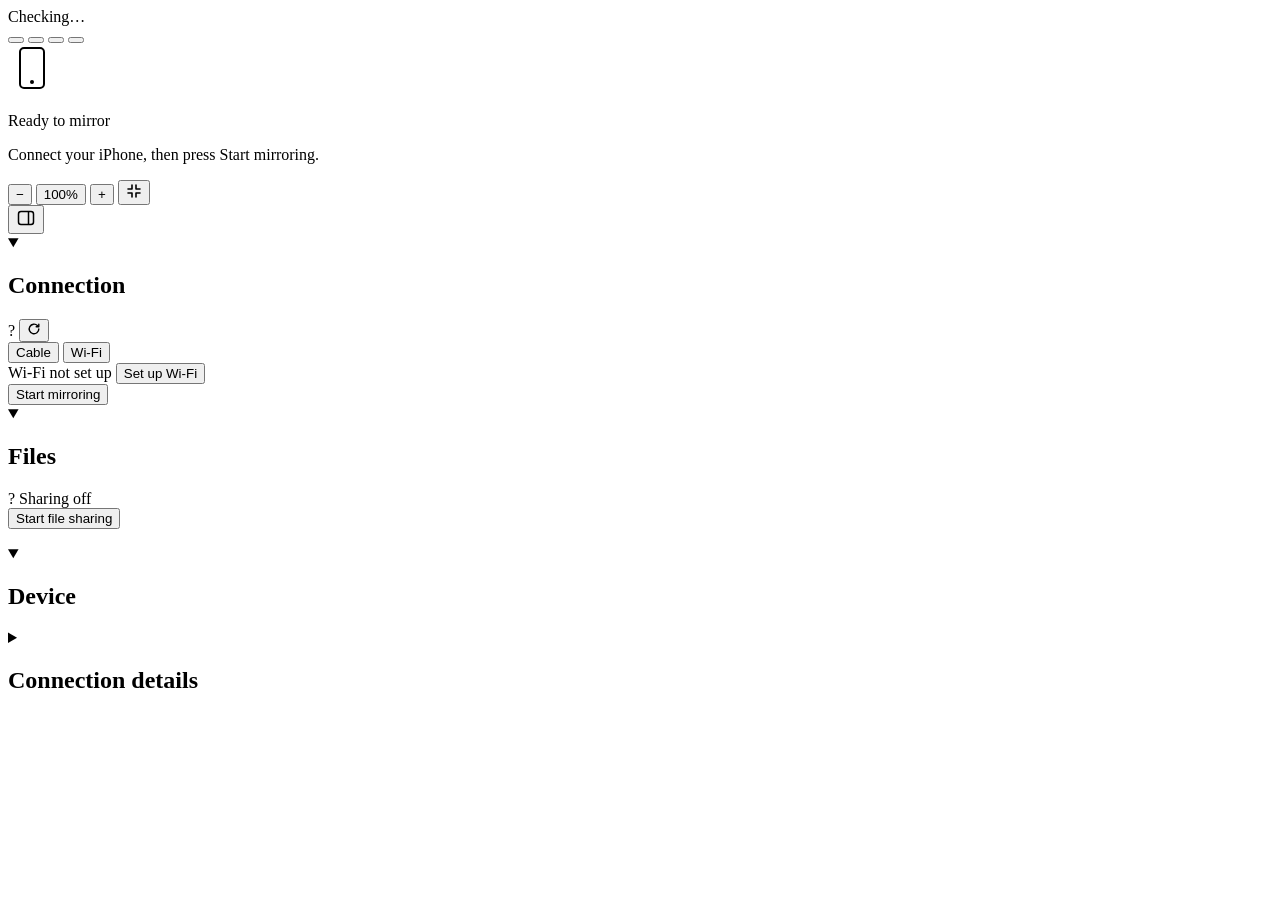
==== commit e28b56c5: "fix: crop encoder padding, contain in full screen, delete screenshots - The encoder pads frames to a" ====
--- a/handset/web/index.html
+++ b/handset/web/index.html
@@ -45,7 +45,15 @@
               </div>
               <iframe id="screen-view" class="screen-frame" title="iPhone screen" allow="clipboard-read; clipboard-write" hidden src="about:blank"></iframe>
               <div class="iphone-notch" aria-hidden="true"><span class="notch-cam"></span></div>
-              <button type="button" class="fs-exit" id="fs-exit" title="Exit full screen (Esc)">Exit full screen</button>
+              <div class="fs-tools" role="toolbar" aria-label="Full screen view">
+                <button type="button" class="ctl ctl-icon" id="fs-zoom-out" title="Zoom out" aria-label="Zoom out">−</button>
+                <button type="button" class="ctl ctl-icon zoom-level" id="fs-zoom-reset" title="Fit to screen">100%</button>
+                <button type="button" class="ctl ctl-icon" id="fs-zoom-in" title="Zoom in" aria-label="Zoom in">+</button>
+                <span class="view-sep" aria-hidden="true"></span>
+                <button type="button" class="ctl ctl-icon" id="fs-exit" title="Exit full screen (Esc)" aria-label="Exit full screen">
+                  <svg viewBox="0 0 16 16" width="16" height="16" aria-hidden="true"><path d="M6 2v4H2M14 6h-4V2M10 14v-4h4M2 10h4v4" fill="none" stroke="currentColor" stroke-width="1.6" stroke-linecap="round" stroke-linejoin="round"/></svg>
+                </button>
+              </div>
             </div>
           </div>
         </div>
@@ -124,23 +132,15 @@
           <div class="control-row">
             <button type="button" class="ctl ctl-sm" data-btn="volume-up">Vol +</button>
             <button type="button" class="ctl ctl-sm" data-btn="volume-down">Vol −</button>
-            <button type="button" class="ctl ctl-sm" data-combo="screenshot" title="Press Volume up + Home together">Screenshot</button>
+            <button type="button" class="ctl ctl-sm" id="screenshot" title="Save a picture of the mirrored screen to this PC">Screenshot</button>
             <button type="button" class="ctl ctl-sm" data-gesture="search" title="Swipe down from the middle of the Home Screen">Search</button>
           </div>
 
           <h3 class="sub-title">Clipboard
-            <span class="help" tabindex="0" role="note" data-tip="Ctrl+C copies selected iPhone content to PC; Ctrl+V pastes PC content. To use iOS’s own Paste menu, click Send PC clipboard, then hold the left mouse button on the text field. Native Copy updates PC automatically when sync is on. Videos: copy one MP4, MOV or M4V file on PC, then paste into an iPhone app that accepts videos (direct clips up to 32 MB). Videos copied to PC can be pasted into Explorer or apps that accept video files.">?</span>
+            <span class="help" tabindex="0" role="note" data-tip="Ctrl+C copies selected iPhone content to PC; Ctrl+V pastes PC content. With Sync on, iOS’s own Copy menu updates the PC clipboard too. Send PC clipboard puts PC content on the iPhone without pasting, for iOS’s Paste menu or apps that ignore Ctrl+V: then hold the left mouse button on the field and choose Paste. Videos: copy one MP4, MOV or M4V file on PC, then paste into an iPhone app that accepts videos (direct clips up to 32 MB). Videos copied to PC can be pasted into Explorer or apps that accept video files.">?</span>
           </h3>
           <button type="button" class="ctl ctl-full" id="clipboard-sync" aria-pressed="false">Sync iPhone → PC: Off</button>
           <p class="fine" id="clipboard-sync-note" role="status" aria-live="polite"></p>
-          <div class="control-row clipboard-row">
-            <button type="button" class="ctl ctl-sm" data-clipboard="paste">Paste PC clipboard</button>
-            <button type="button" class="ctl ctl-sm" data-clipboard="copy">Copy selection to PC</button>
-          </div>
-          <div class="control-row clipboard-row">
-            <button type="button" class="ctl ctl-sm" data-clipboard="get">Get iPhone clipboard</button>
-            <button type="button" class="ctl ctl-sm" data-clipboard="paste-device">Paste iPhone clipboard</button>
-          </div>
           <div class="control-row clipboard-row">
             <button type="button" class="ctl ctl-sm" data-clipboard="send">Send PC clipboard</button>
             <button type="button" class="ctl ctl-sm" id="pick-video-open">Pick iPhone video…</button>
